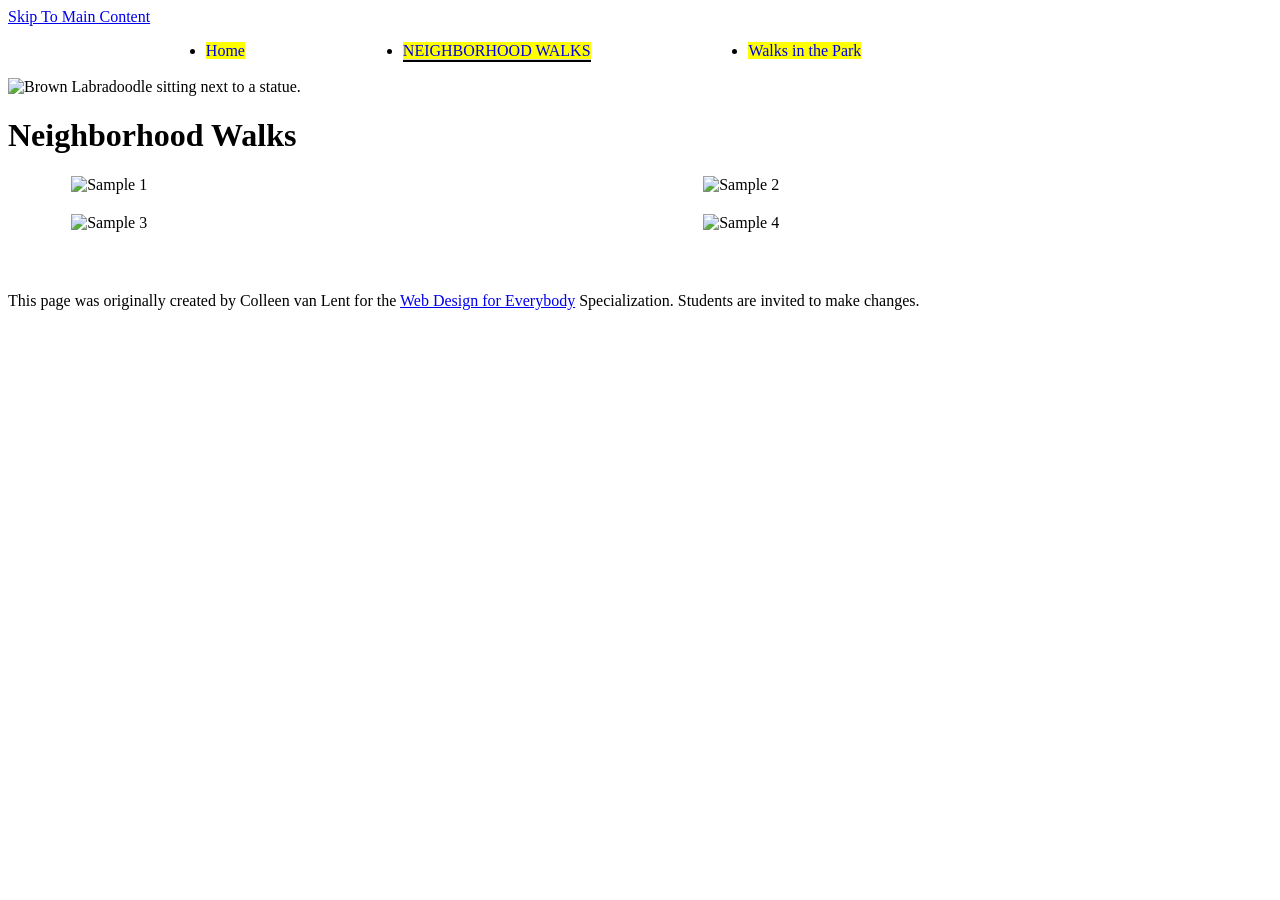
==== neighborhood.html @ 7d7ff876 "Week-2" ====
<!DOCTYPE html>
<html lang="en">

<head>
  <meta charset="utf-8">
  <meta name="viewport" content="width=device-width">
  <title>Neighborhood Walk</title>
  <link rel="stylesheet" href="css/style.css">
</head>

<body>
  <a href="#main_content">Skip To Main Content</a>
  <header>
    <nav>
      <ul>
        <li><a href="index.html">Home</a></li>
        <li class="current"><a href="neighborhood.html">Neighborhood Walks</a></li>
        <li><a href="parks.html">Walks in the Park</a></li>
      </ul>
    </nav>
    <img src="images/BaconGallupPark.jpg" width="200" alt="Brown Labradoodle sitting next to a statue.">
    <h1>Neighborhood Walks</h1>
  </header>
  <main id="main_content">
    <div class="grid">
      <img src="images/sample1.jpg" alt="Sample 1">
      <img src="images/sample2.jpg" alt="Sample 2">
      <img src="images/sample3.jpg" alt="Sample 3">
      <img src="images/sample4.jpg" alt="Sample 4">
    </div>
  </main>
  <footer>
    <p>This page was originally created by Colleen van Lent for the <a
        href="https://www.coursera.org/specializations/web-design"> Web Design for Everybody</a> Specialization.
      Students are invited to make changes.</p>
  </footer>
</body>

</html>
---- css/style.css ----
main {
  min-height: 100px;
}

nav a {
  text-decoration: none;
  background-color: yellow;
}

ul {
  display: flex;
  flex-direction: row;
  justify-content: space-evenly;
}

.current {
  text-transform: uppercase;
  background-color: lightgray;
  border-bottom: 2px solid black;
}


nav {
  display: inline-block;
  width: 80%;
}


nav img {
  width: 10%;
}


.grid {
  display: grid;
  grid-template-columns: 40% 40%;
  justify-content: space-around; 
  align-items: center;           
  row-gap: 20px;                 
}


.grid img {
  width: 100%;
  height: auto;
}


.flex {
  display: flex;
  flex-wrap: wrap;               
  justify-content: space-between; 
}
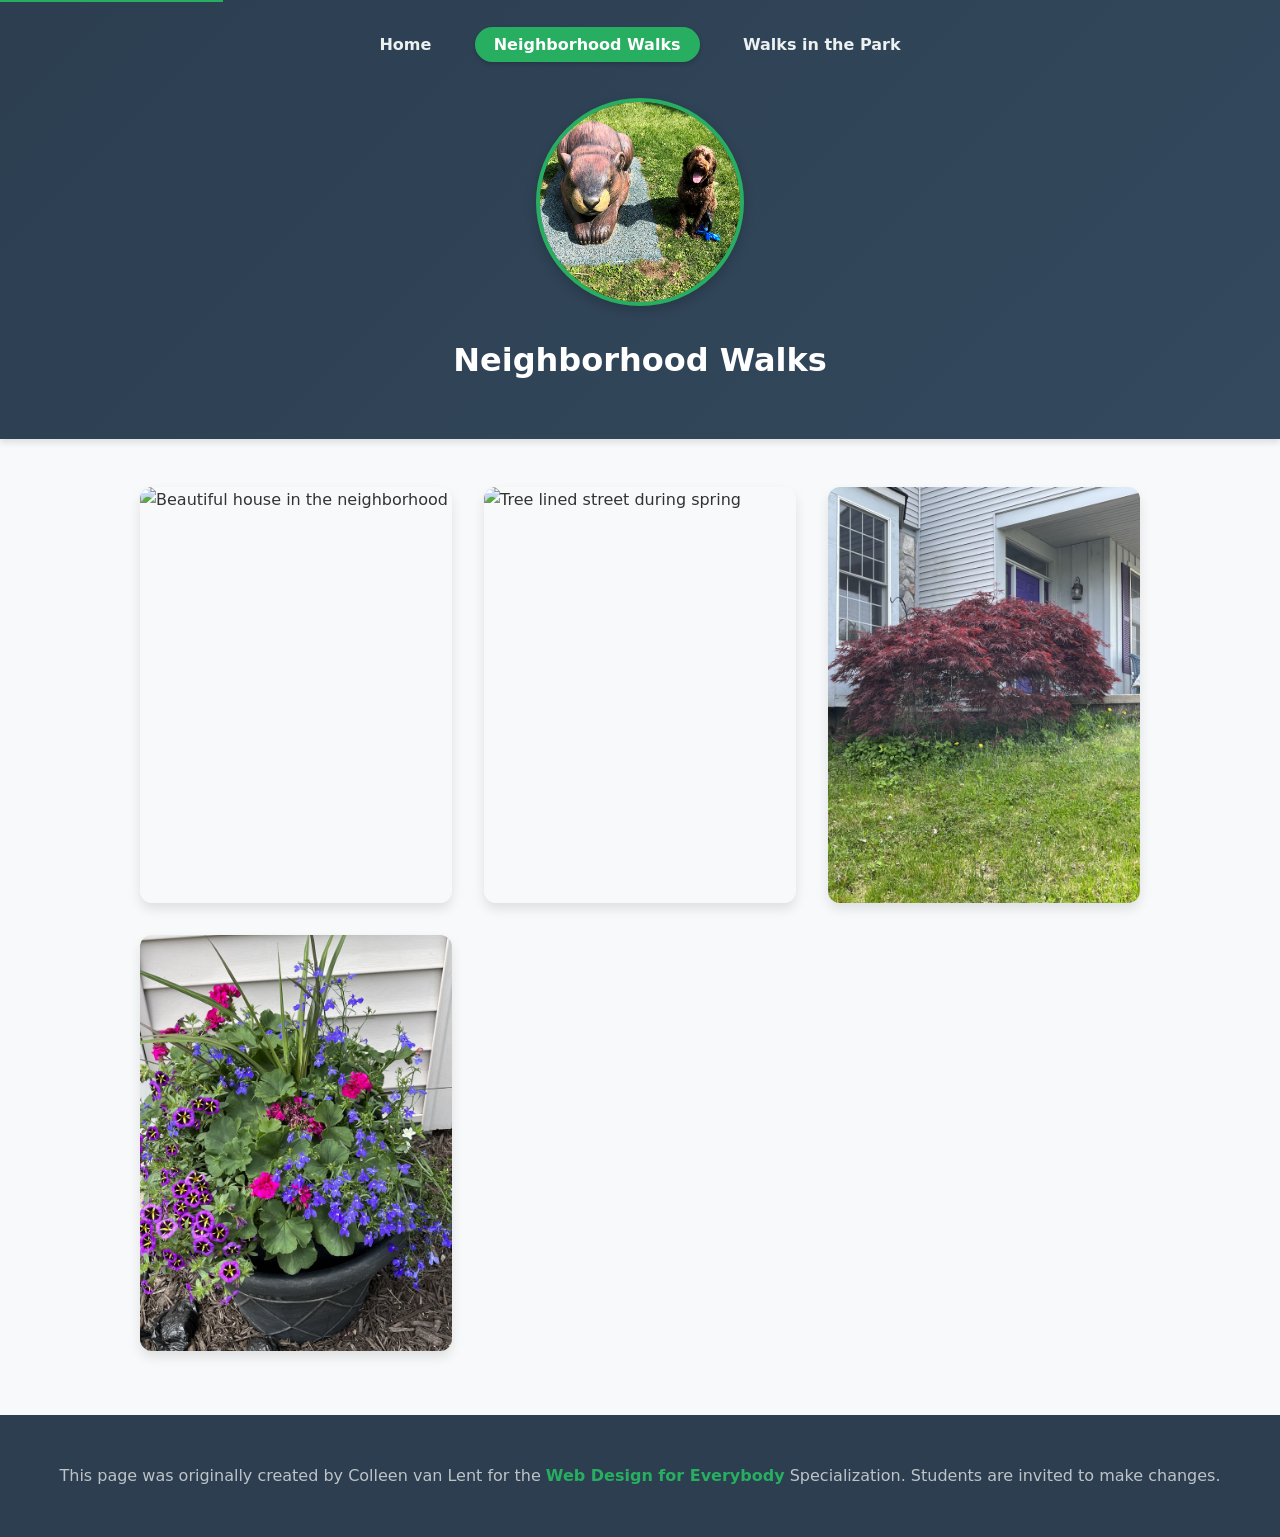
==== commit acb87050: "changed_week2_status" ====
--- a/neighborhood.html
+++ b/neighborhood.html
@@ -1,15 +1,13 @@
 <!DOCTYPE html>
 <html lang="en">
-
 <head>
   <meta charset="utf-8">
-  <meta name="viewport" content="width=device-width">
+  <meta name="viewport" content="width=device-width, initial-scale=1.0">
   <title>Neighborhood Walk</title>
-  <link rel="stylesheet" href="css/style.css">
+  <link rel="stylesheet" href="css/style2.css">
 </head>
-
 <body>
-  <a href="#main_content">Skip To Main Content</a>
+  <a href="#main_content" class="skip-link">Skip To Main Content</a>
   <header>
     <nav>
       <ul>
@@ -18,15 +16,15 @@
         <li><a href="parks.html">Walks in the Park</a></li>
       </ul>
     </nav>
-    <img src="images/BaconGallupPark.jpg" width="200" alt="Brown Labradoodle sitting next to a statue.">
+    <img src="images/BaconGallupPark.jpg" width="200" height="200" alt="Brown Labradoodle sitting next to a statue.">
     <h1>Neighborhood Walks</h1>
   </header>
   <main id="main_content">
     <div class="grid">
-      <img src="images/sample1.jpg" alt="Sample 1">
-      <img src="images/sample2.jpg" alt="Sample 2">
-      <img src="images/sample3.jpg" alt="Sample 3">
-      <img src="images/sample4.jpg" alt="Sample 4">
+      <img src="images/sample1.jpg" alt="Beautiful house in the neighborhood">
+      <img src="images/sample2.jpg" alt="Tree lined street during spring">
+      <img src="images/sample3.jpg" alt="Neighborhood sidewalk view">
+      <img src="images/sample4.jpg" alt="Flowers blooming near a house">
     </div>
   </main>
   <footer>
@@ -35,5 +33,4 @@
       Students are invited to make changes.</p>
   </footer>
 </body>
-
 </html>
--- a/css/style2.css
+++ b/css/style2.css
@@ -0,0 +1,98 @@
+:root {
+      --primary: #2c3e50;
+      --secondary: #34495e;
+      --accent: #27ae60;
+      --bg: #f8f9fa;
+      --text: #333;
+    }
+    body {
+      font-family: 'Segoe UI', system-ui, sans-serif;
+      line-height: 1.6;
+      margin: 0;
+      padding: 0;
+      background-color: var(--bg);
+      color: var(--text);
+    }
+    .skip-link {
+      position: absolute;
+      top: -40px;
+      left: 0;
+      background: var(--accent);
+      color: white;
+      padding: 8px 16px;
+      z-index: 100;
+      transition: top 0.3s;
+      text-decoration: none;
+      font-weight: bold;
+    }
+    .skip-link:focus { top: 0; }
+    header {
+      background: linear-gradient(135deg, var(--primary), var(--secondary));
+      color: white;
+      padding: 2rem 0;
+      text-align: center;
+      box-shadow: 0 4px 6px rgba(0,0,0,0.1);
+    }
+    nav ul {
+      list-style: none;
+      padding: 0;
+      margin: 0 0 1.5rem 0;
+      display: flex;
+      justify-content: center;
+      gap: 1.5rem;
+      flex-wrap: wrap;
+    }
+    nav a {
+      text-decoration: none;
+      color: #ecf0f1;
+      font-weight: 600;
+      padding: 0.5rem 1.2rem;
+      border-radius: 25px;
+      transition: all 0.3s ease;
+    }
+    nav a:hover, li.current a {
+      background-color: var(--accent);
+      color: white;
+      box-shadow: 0 2px 4px rgba(0,0,0,0.2);
+    }
+    header img {
+      border-radius: 50%;
+      border: 4px solid var(--accent);
+      box-shadow: 0 4px 12px rgba(0,0,0,0.2);
+      object-fit: cover;
+      margin-top: 1rem;
+      transition: transform 0.3s ease;
+    }
+    header img:hover { transform: scale(1.05); }
+    main {
+      max-width: 1000px;
+      margin: 3rem auto;
+      padding: 0 1.5rem;
+    }
+    .grid {
+      display: grid;
+      grid-template-columns: repeat(auto-fit, minmax(280px, 1fr));
+      gap: 2rem;
+      justify-items: center;
+    }
+    .grid img {
+      width: 100%;
+      height: auto;
+      border-radius: 12px;
+      box-shadow: 0 6px 12px rgba(0,0,0,0.1);
+      transition: transform 0.3s ease, box-shadow 0.3s ease;
+      object-fit: cover;
+    }
+    .grid img:hover {
+      transform: translateY(-5px);
+      box-shadow: 0 10px 20px rgba(0,0,0,0.2);
+    }
+    footer {
+      background-color: var(--primary);
+      color: #bdc3c7;
+      text-align: center;
+      padding: 2rem 1rem;
+      margin-top: 4rem;
+    }
+    footer a { color: var(--accent); text-decoration: none; font-weight: 600;}
+    footer a:hover { color: white; }
